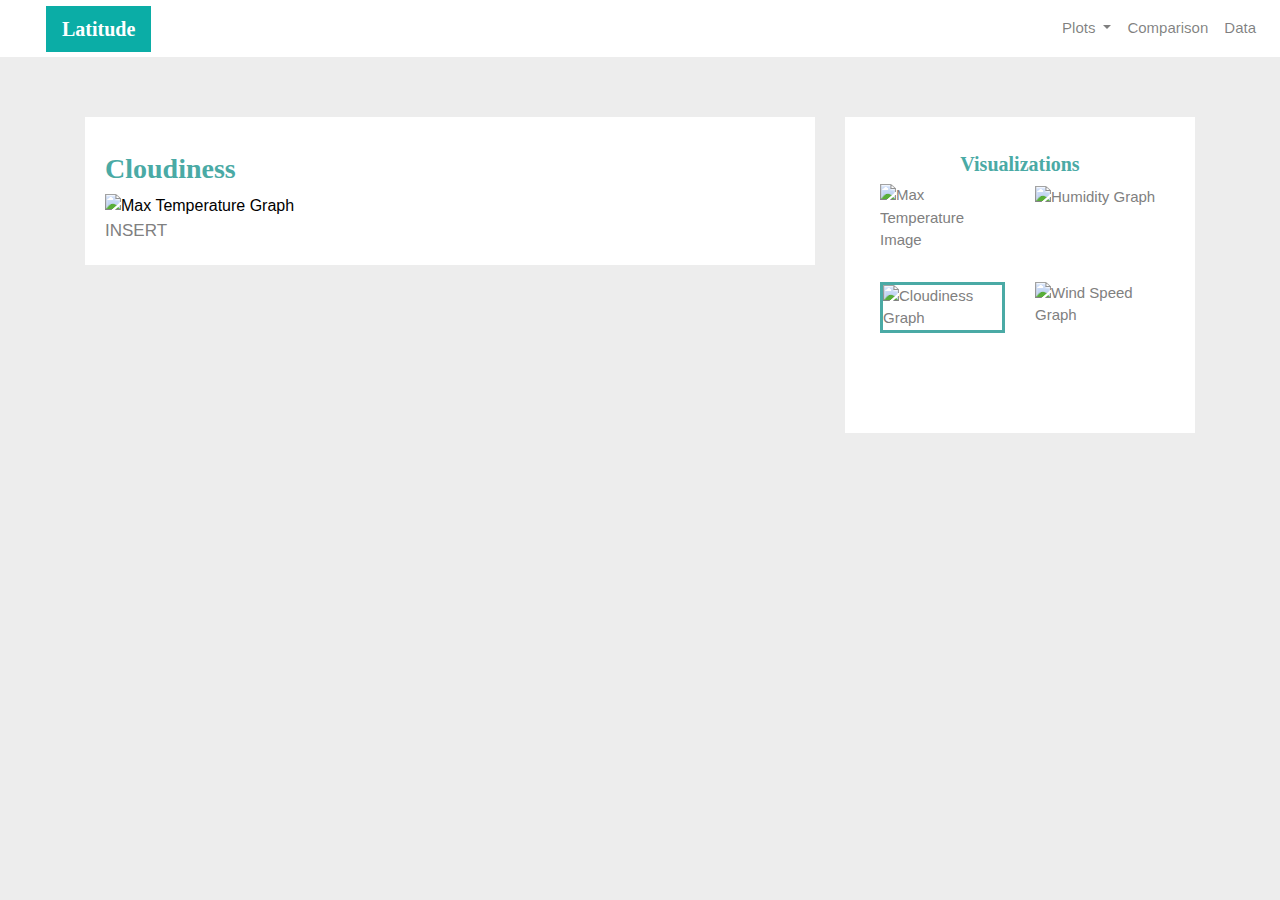
==== cloudiness.html @ dc76401e "moved files to open in github page" ====
<!DOCTYPE html>
<html lang="en">

    <head>
        <meta charset="UTF-8"/>
        <title>Maximum Temperature</title>
        <meta http-equiv="X-UA-Compatible" content="IE=edge">
        <meta name="viewport" content="width=device-width, initial-scale=1">
        <link rel="stylesheet" href="https://stackpath.bootstrapcdn.com/bootstrap/4.3.1/css/bootstrap.min.css" integrity="sha384-ggOyR0iXCbMQv3Xipma34MD+dH/1fQ784/j6cY/iJTQUOhcWr7x9JvoRxT2MZw1T" crossorigin="anonymous">
        <link rel="stylesheet" type="text/css" href="style.css">
    </head>

    <body>
        <div class="navigation">
            <nav class="navbar navbar-expand-lg navbar-light">
                <a class="navbar-brand" style="background-color: #0BADA6;" href="Index.html">Latitude</a>
                <button class="navbar-toggler border border-white" type="button" data-toggle="collapse" data-target="#navbarNavDropdown" aria-controls="navbarNavDropdown" aria-expanded="false" aria-label="Toggle navigation">
                    <span class="navbar-toggler-icon"></span>
                </button>
                <div class="collapse navbar-collapse" id="navbarNavDropdown">
                    <ul class="navbar-nav ml-auto">
                        <li class="nav-item dropdown">
                            <a class="nav-link dropdown-toggle" href="#" id="navbarDropdownMenuLink" data-toggle="dropdown" aria-haspopup="true" aria-expanded="false">
                                Plots
                            </a>
                            <div class="dropdown-menu" aria-labelledby="navbarDropdownMenuLink">
                                <a class="dropdown-item" href="max_temperature.html">Max Temperature</a>
                                <a class="dropdown-item" href="humidity.html">Humidity</a>
                                <a class="dropdown-item" href="cloudiness.html">Cloudiness</a>
                                <a class="dropdown-item" href="wind_speed.html">Wind Speed</a>
                                <a class="dropdown-item" href="comparisons.html">Comparison</a>
                                <a class="dropdown-item" href="data.html">Data</a>
                            </div>
                        </li>
                        <li class="nav-item">
                            <a class="nav-link" href="comparisons.html">Comparison</a>
                        </li>
                        <li class="nav-item">
                            <a class="nav-link" href="data.html">Data</a>
                        </li>
                    </ul>
                </div>
            </nav>
        </div>
        <div class="container">
            <div class="row">
                <div class="col-lg-8 col-md-12">
                    <div class="box" style="padding-bottom: 5px;">
                        <h3 class="title">Cloudiness</h3>
                        <img src="Resources/assets/Images/Fig3.png" alt="Max Temperature Graph">
                        <p>INSERT</p>
                    </div>
                </div>
                <div class="col-lg-4 col-md-12">
                    <div class="box">
                        <h5 class="title">Visualizations</h5>
                        <div class="container">
                            <div class="row" style="padding-bottom: 30px;">
                                <div class="col-6">
                                    <a href="max_temperature.html">
                                        <img class="panel" src="Resources/assets/Images/Fig1.png" alt="Max Temperature Image">
                                    </a>
                                </div>
                                <div class="col-6">
                                    <a href="humidity.html">
                                        <img class="panel" src="Resources/assets/Images/Fig2.png" alt="Humidity Graph">
                                    </a>
                                </div>
                            </div>
                            <div class="row" style="padding-bottom: 30px;">
                                <div class="col-6">
                                    <a href="cloudiness.html">
                                        <img class="panel active" src="Resources/assets/Images/Fig3.png" alt="Cloudiness Graph">
                                    </a>
                                </div>
                                <div class="col-6">
                                    <a href="wind_speed.html">
                                        <img class="panel" src="Resources/assets/Images/Fig4.png" alt="Wind Speed Graph">
                                    </a>
                                </div>
                            </div>
                        </div>
                    </div>
                </div>
            </div>
        </div>
    <script src="https://code.jquery.com/jquery-3.3.1.slim.min.js" integrity="sha384-q8i/X+965DzO0rT7abK41JStQIAqVgRVzpbzo5smXKp4YfRvH+8abtTE1Pi6jizo" crossorigin="anonymous"></script>
    <script src="https://cdnjs.cloudflare.com/ajax/libs/popper.js/1.14.7/umd/popper.min.js" integrity="sha384-UO2eT0CpHqdSJQ6hJty5KVphtPhzWj9WO1clHTMGa3JDZwrnQq4sF86dIHNDz0W1" crossorigin="anonymous"></script>
    <script src="https://stackpath.bootstrapcdn.com/bootstrap/4.3.1/js/bootstrap.min.js" integrity="sha384-JjSmVgyd0p3pXB1rRibZUAYoIIy6OrQ6VrjIEaFf/nJGzIxFDsf4x0xIM+B07jRM" crossorigin="anonymous"></script>
    </body>
</html>
---- style.css ----
body{
  background-color: #EDEDED; 
}
.navbar{
  max-height: 57px; 
}
.navigation .navbar-brand{
  color: white; 
  margin-left: 30px; 
  padding: inherit; 
  font-weight: bold; 
  background-color: #4AAAA5;
  font-family: Georgia, 'Times New Roman', Times, serif;
}
.navbar{
  background-color: white; 
  font-size: 15px; 
}
.active, .dropdown-menu .dropdown-item:active a:hover{
  background-color:white; 
}
.dropdown-item{
  color: grey; 
}
.dropdown .dropdown-menu .dropdown-item:active, .dropdown .dropdown-menu .dropdown-item:hover{
  background-color:white; 
}
a{
  color: grey;
  font-size: 15px; 
}
.nav-link:hover{
  background-color:white;
 }

.navbar-brand:hover{
color:grey;
}
img{
  width:100%;
  height:100%; 
}
.active, .panel:hover{
  border-color:#4AAAA5;
  border-style: solid;
}
.vizualization{
  width:50%;
  height:50%;
}
.title{
  color: #4AAAA5;  
  font-family: Georgia, 'Times New Roman', Times, serif;
  font-weight: bolder; 
  padding-top: 25px; 
}
p{
color: grey;
font-family: Arial, Helvetica, sans-serif;
font-size: 17px; 
}
h5{
  text-align: center;
}
.box {
  margin-top: 60px; 
  margin-bottom: 50px; 
  padding: 10px 20px 70px; 
  color:black;
  background-color: white; 

}
.table{
  font-size: 15px; 
  border-top-color: white; 
}

@media(max-width: 992px){
.navbar-expand-lg{
background-color: #4AAAA5;
}
.navbar{
  max-height: none; 
  padding: inherit;
}
.navbar div{
  margin: inherit; 
  background-color: white;  
}
.navbar-brand{
  padding: 10px; 
}
button{
  margin-right: 30px; 
}
button:focus {

  outline: 1px dotted;
  outline: 5px auto;
}
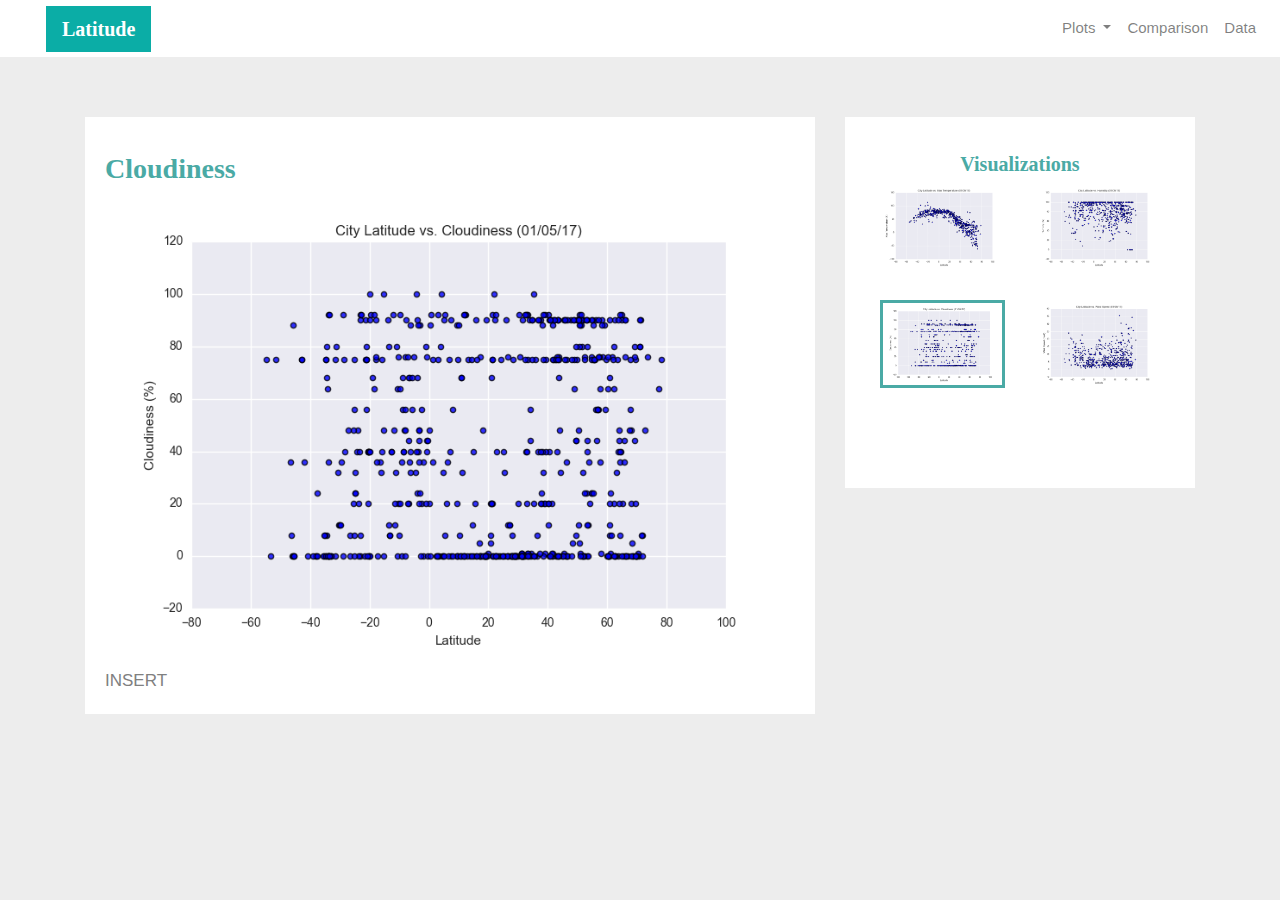
==== commit af935e54: "fix image links" ====
--- a/cloudiness.html
+++ b/cloudiness.html
@@ -13,7 +13,7 @@
     <body>
         <div class="navigation">
             <nav class="navbar navbar-expand-lg navbar-light">
-                <a class="navbar-brand" style="background-color: #0BADA6;" href="Index.html">Latitude</a>
+                <a class="navbar-brand" style="background-color: #0BADA6;" href="index.html">Latitude</a>
                 <button class="navbar-toggler border border-white" type="button" data-toggle="collapse" data-target="#navbarNavDropdown" aria-controls="navbarNavDropdown" aria-expanded="false" aria-label="Toggle navigation">
                     <span class="navbar-toggler-icon"></span>
                 </button>
@@ -47,7 +47,7 @@
                 <div class="col-lg-8 col-md-12">
                     <div class="box" style="padding-bottom: 5px;">
                         <h3 class="title">Cloudiness</h3>
-                        <img src="Resources/assets/Images/Fig3.png" alt="Max Temperature Graph">
+                        <img src="Resources/assets/images/Fig3.png" alt="Max Temperature Graph">
                         <p>INSERT</p>
                     </div>
                 </div>
@@ -58,24 +58,24 @@
                             <div class="row" style="padding-bottom: 30px;">
                                 <div class="col-6">
                                     <a href="max_temperature.html">
-                                        <img class="panel" src="Resources/assets/Images/Fig1.png" alt="Max Temperature Image">
+                                        <img class="panel" src="Resources/assets/images/Fig1.png" alt="Max Temperature Image">
                                     </a>
                                 </div>
                                 <div class="col-6">
                                     <a href="humidity.html">
-                                        <img class="panel" src="Resources/assets/Images/Fig2.png" alt="Humidity Graph">
+                                        <img class="panel" src="Resources/assets/images/Fig2.png" alt="Humidity Graph">
                                     </a>
                                 </div>
                             </div>
                             <div class="row" style="padding-bottom: 30px;">
                                 <div class="col-6">
                                     <a href="cloudiness.html">
-                                        <img class="panel active" src="Resources/assets/Images/Fig3.png" alt="Cloudiness Graph">
+                                        <img class="panel active" src="Resources/assets/images/Fig3.png" alt="Cloudiness Graph">
                                     </a>
                                 </div>
                                 <div class="col-6">
                                     <a href="wind_speed.html">
-                                        <img class="panel" src="Resources/assets/Images/Fig4.png" alt="Wind Speed Graph">
+                                        <img class="panel" src="Resources/assets/images/Fig4.png" alt="Wind Speed Graph">
                                     </a>
                                 </div>
                             </div>
